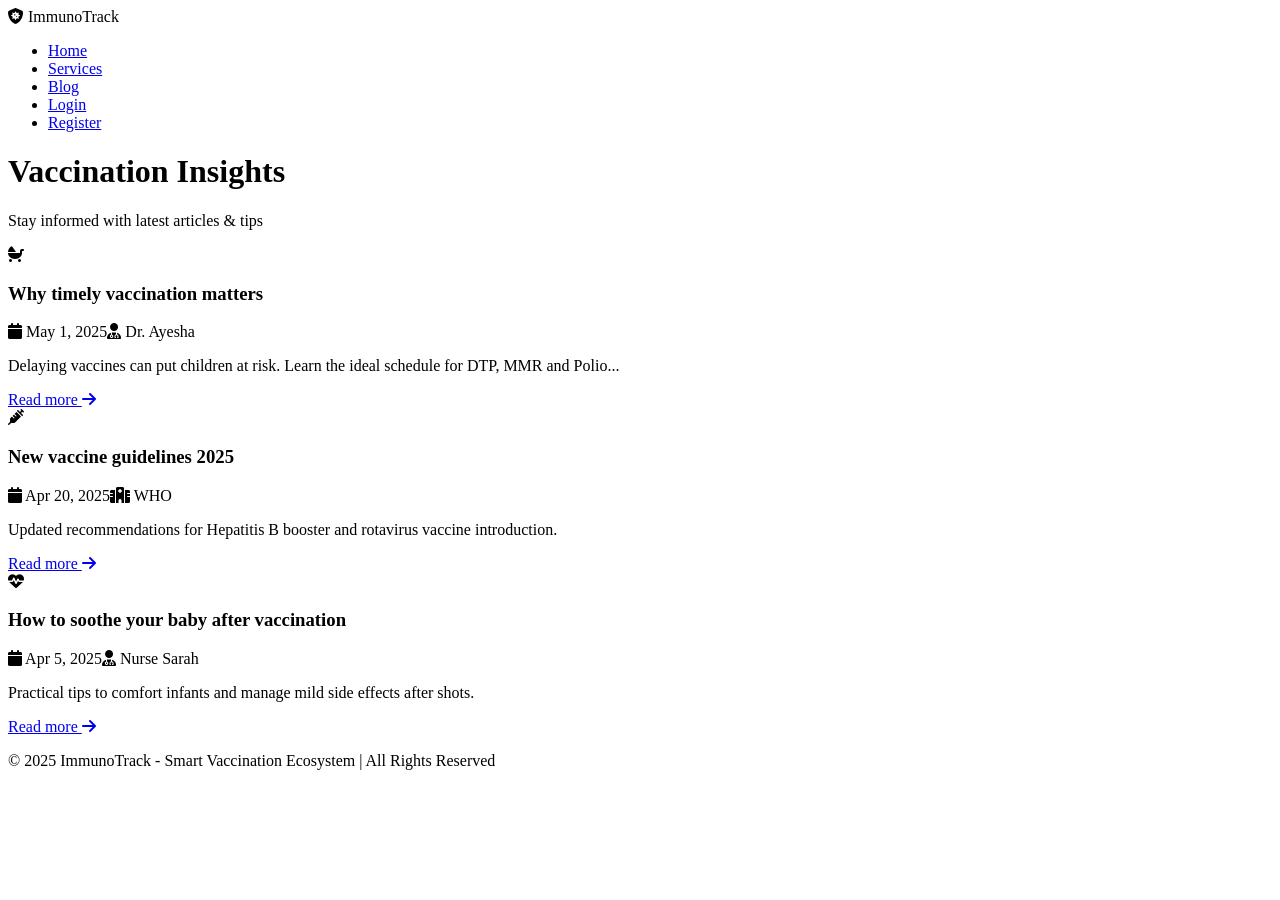
==== blog.html @ 8a72e8ba "Add files via upload" ====
<!DOCTYPE html>
<html lang="en">

<head>
    <meta charset="UTF-8">
    <meta name="viewport" content="width=device-width, initial-scale=1.0">
    <title>Blog | ImmunoTrack</title>
    <link href="https://fonts.googleapis.com/css2?family=Inter:opsz,wght@14..32,300;400;500;600;700;800&display=swap"
        rel="stylesheet">

    <link rel="stylesheet" href="https://cdnjs.cloudflare.com/ajax/libs/font-awesome/6.4.0/css/all.min.css">
    <link rel="stylesheet" href="/css/frontend.css">
    <!-- <style>
        * { margin: 0; padding: 0; box-sizing: border-box; }
        body {
            font-family: 'Inter', sans-serif;
            background: #F8F5FF;
            color: #1E1A3E;
        }
        .navbar {
            display: flex;
            justify-content: space-between;
            align-items: center;
            padding: 20px 40px;
            background: rgba(255,255,255,0.9);
            backdrop-filter: blur(12px);
            position: sticky;
            top: 0;
            z-index: 100;
            border-bottom: 1px solid #E9E4FF;
        }
        .logo {
            font-size: 1.8rem;
            font-weight: 800;
            background: linear-gradient(135deg, #5B2EFF, #3B1CC6);
            -webkit-background-clip: text;
            background-clip: text;
            color: transparent;
        }
        .logo i { color: #5B2EFF; margin-right: 6px; }
        .nav-links {
            display: flex;
            gap: 32px;
            list-style: none;
            align-items: center;
        }
        .nav-links a {
            text-decoration: none;
            font-weight: 500;
            color: #2D2A4A;
            transition: 0.2s;
        }
        .nav-links a:hover, .nav-links a.active { color: #5B2EFF; }
        .btn-nav {
            background: linear-gradient(135deg, #5B2EFF, #3B1CC6);
            color: white !important;
            padding: 8px 20px;
            border-radius: 40px;
        }
        .container { max-width: 1200px; margin: 0 auto; padding: 40px 30px; }
        .page-header {
            text-align: center;
            margin-bottom: 50px;
            animation: fadeIn 0.6s;
        }
        .page-header h1 {
            font-size: 2.8rem;
            background: linear-gradient(135deg, #5B2EFF, #3B1CC6);
            -webkit-background-clip: text;
            background-clip: text;
            color: transparent;
        }
        .blog-grid {
            display: grid;
            grid-template-columns: repeat(auto-fit, minmax(320px, 1fr));
            gap: 35px;
        }
        .blog-card {
            background: white;
            border-radius: 28px;
            overflow: hidden;
            transition: all 0.4s ease;
            box-shadow: 0 8px 20px rgba(0,0,0,0.05);
            animation: slideUp 0.5s backwards;
        }
        .blog-card:nth-child(1) { animation-delay: 0.1s; }
        .blog-card:nth-child(2) { animation-delay: 0.2s; }
        .blog-card:nth-child(3) { animation-delay: 0.3s; }
        .blog-card:hover {
            transform: translateY(-8px);
            box-shadow: 0 25px 35px rgba(91,46,255,0.15);
        }
        .blog-img {
            background: linear-gradient(135deg, #5B2EFF, #7B5CFF);
            height: 180px;
            display: flex;
            align-items: center;
            justify-content: center;
            font-size: 4rem;
            color: white;
        }
        .blog-content {
            padding: 24px;
        }
        .blog-content h3 {
            font-size: 1.4rem;
            margin-bottom: 8px;
        }
        .blog-meta {
            color: #8D86B0;
            font-size: 0.8rem;
            margin-bottom: 12px;
            display: flex;
            gap: 15px;
        }
        .blog-content p {
            color: #5A577A;
            line-height: 1.5;
            margin-bottom: 20px;
        }
        .read-more {
            color: #5B2EFF;
            text-decoration: none;
            font-weight: 600;
            display: inline-flex;
            align-items: center;
            gap: 6px;
        }
        footer {
            background: #1E1A3E;
            color: #CCC8FF;
            text-align: center;
            padding: 25px;
            margin-top: 60px;
        }
        @keyframes fadeIn {
            from { opacity: 0; }
            to { opacity: 1; }
        }
        @keyframes slideUp {
            from { opacity: 0; transform: translateY(30px); }
            to { opacity: 1; transform: translateY(0); }
        }
        @media (max-width: 800px) {
            .navbar { flex-direction: column; gap: 15px; }
            .nav-links { flex-wrap: wrap; justify-content: center; }
        }
    </style> -->
</head>

<body>
    <nav class="navbar">
        <div class="logo"><i class="fas fa-shield-virus"></i> ImmunoTrack</div>
        <ul class="nav-links">
            <li><a href="index.html">Home</a></li>
            <li><a href="services.html">Services</a></li>
            <li><a href="blog.html" class="active">Blog</a></li>
            <li><a href="login.html">Login</a></li>
            <li><a href="register.html" class="btn-nav">Register</a></li>
        </ul>
    </nav>
    <div class="container">
        <div class="page-header">
            <h1>Vaccination Insights</h1>
            <p>Stay informed with latest articles & tips</p>
        </div>
        <div class="blog-grid">
            <div class="blog-card">
                <div class="blog-img"><i class="fas fa-baby-carriage"></i></div>
                <div class="blog-content">
                    <h3>Why timely vaccination matters</h3>
                    <div class="blog-meta"><span><i class="fas fa-calendar"></i> May 1, 2025</span><span><i
                                class="fas fa-user-md"></i> Dr. Ayesha</span></div>
                    <p>Delaying vaccines can put children at risk. Learn the ideal schedule for DTP, MMR and Polio...
                    </p>
                    <a href="#" class="read-more">Read more <i class="fas fa-arrow-right"></i></a>
                </div>
            </div>
            <div class="blog-card">
                <div class="blog-img"><i class="fas fa-syringe"></i></div>
                <div class="blog-content">
                    <h3>New vaccine guidelines 2025</h3>
                    <div class="blog-meta"><span><i class="fas fa-calendar"></i> Apr 20, 2025</span><span><i
                                class="fas fa-hospital"></i> WHO</span></div>
                    <p>Updated recommendations for Hepatitis B booster and rotavirus vaccine introduction.</p>
                    <a href="#" class="read-more">Read more <i class="fas fa-arrow-right"></i></a>
                </div>
            </div>
            <div class="blog-card">
                <div class="blog-img"><i class="fas fa-heartbeat"></i></div>
                <div class="blog-content">
                    <h3>How to soothe your baby after vaccination</h3>
                    <div class="blog-meta"><span><i class="fas fa-calendar"></i> Apr 5, 2025</span><span><i
                                class="fas fa-user-md"></i> Nurse Sarah</span></div>
                    <p>Practical tips to comfort infants and manage mild side effects after shots.</p>
                    <a href="#" class="read-more">Read more <i class="fas fa-arrow-right"></i></a>
                </div>
            </div>
        </div>
    </div>
    <footer>
        <p>© 2025 ImmunoTrack - Smart Vaccination Ecosystem | All Rights Reserved</p>
    </footer>
    <script src="/js/frontend.js"></script>
</body>

</html>
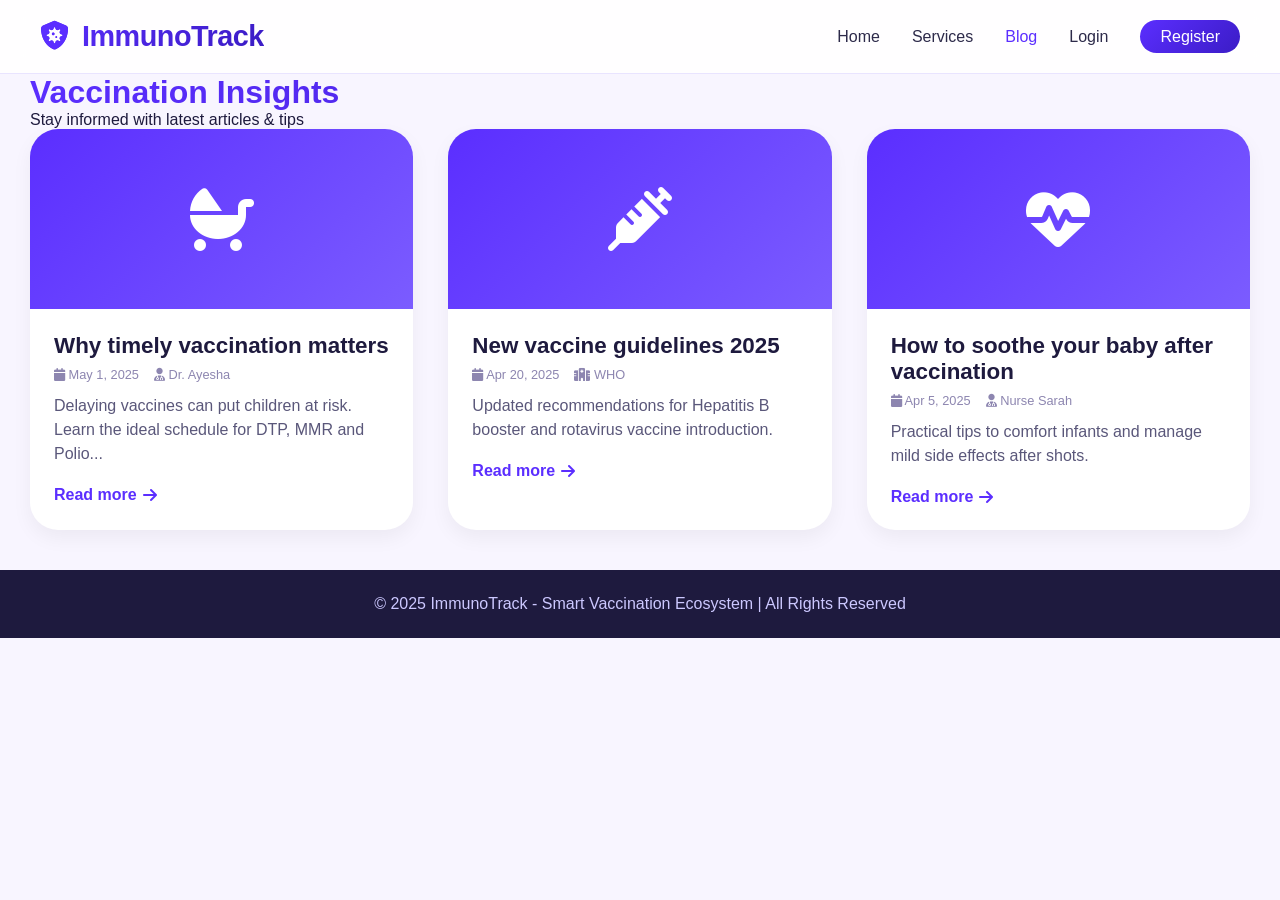
==== commit cadeb956: "Update blog.html" ====
--- a/blog.html
+++ b/blog.html
@@ -9,143 +9,8 @@
         rel="stylesheet">
 
     <link rel="stylesheet" href="https://cdnjs.cloudflare.com/ajax/libs/font-awesome/6.4.0/css/all.min.css">
-    <link rel="stylesheet" href="/css/frontend.css">
-    <!-- <style>
-        * { margin: 0; padding: 0; box-sizing: border-box; }
-        body {
-            font-family: 'Inter', sans-serif;
-            background: #F8F5FF;
-            color: #1E1A3E;
-        }
-        .navbar {
-            display: flex;
-            justify-content: space-between;
-            align-items: center;
-            padding: 20px 40px;
-            background: rgba(255,255,255,0.9);
-            backdrop-filter: blur(12px);
-            position: sticky;
-            top: 0;
-            z-index: 100;
-            border-bottom: 1px solid #E9E4FF;
-        }
-        .logo {
-            font-size: 1.8rem;
-            font-weight: 800;
-            background: linear-gradient(135deg, #5B2EFF, #3B1CC6);
-            -webkit-background-clip: text;
-            background-clip: text;
-            color: transparent;
-        }
-        .logo i { color: #5B2EFF; margin-right: 6px; }
-        .nav-links {
-            display: flex;
-            gap: 32px;
-            list-style: none;
-            align-items: center;
-        }
-        .nav-links a {
-            text-decoration: none;
-            font-weight: 500;
-            color: #2D2A4A;
-            transition: 0.2s;
-        }
-        .nav-links a:hover, .nav-links a.active { color: #5B2EFF; }
-        .btn-nav {
-            background: linear-gradient(135deg, #5B2EFF, #3B1CC6);
-            color: white !important;
-            padding: 8px 20px;
-            border-radius: 40px;
-        }
-        .container { max-width: 1200px; margin: 0 auto; padding: 40px 30px; }
-        .page-header {
-            text-align: center;
-            margin-bottom: 50px;
-            animation: fadeIn 0.6s;
-        }
-        .page-header h1 {
-            font-size: 2.8rem;
-            background: linear-gradient(135deg, #5B2EFF, #3B1CC6);
-            -webkit-background-clip: text;
-            background-clip: text;
-            color: transparent;
-        }
-        .blog-grid {
-            display: grid;
-            grid-template-columns: repeat(auto-fit, minmax(320px, 1fr));
-            gap: 35px;
-        }
-        .blog-card {
-            background: white;
-            border-radius: 28px;
-            overflow: hidden;
-            transition: all 0.4s ease;
-            box-shadow: 0 8px 20px rgba(0,0,0,0.05);
-            animation: slideUp 0.5s backwards;
-        }
-        .blog-card:nth-child(1) { animation-delay: 0.1s; }
-        .blog-card:nth-child(2) { animation-delay: 0.2s; }
-        .blog-card:nth-child(3) { animation-delay: 0.3s; }
-        .blog-card:hover {
-            transform: translateY(-8px);
-            box-shadow: 0 25px 35px rgba(91,46,255,0.15);
-        }
-        .blog-img {
-            background: linear-gradient(135deg, #5B2EFF, #7B5CFF);
-            height: 180px;
-            display: flex;
-            align-items: center;
-            justify-content: center;
-            font-size: 4rem;
-            color: white;
-        }
-        .blog-content {
-            padding: 24px;
-        }
-        .blog-content h3 {
-            font-size: 1.4rem;
-            margin-bottom: 8px;
-        }
-        .blog-meta {
-            color: #8D86B0;
-            font-size: 0.8rem;
-            margin-bottom: 12px;
-            display: flex;
-            gap: 15px;
-        }
-        .blog-content p {
-            color: #5A577A;
-            line-height: 1.5;
-            margin-bottom: 20px;
-        }
-        .read-more {
-            color: #5B2EFF;
-            text-decoration: none;
-            font-weight: 600;
-            display: inline-flex;
-            align-items: center;
-            gap: 6px;
-        }
-        footer {
-            background: #1E1A3E;
-            color: #CCC8FF;
-            text-align: center;
-            padding: 25px;
-            margin-top: 60px;
-        }
-        @keyframes fadeIn {
-            from { opacity: 0; }
-            to { opacity: 1; }
-        }
-        @keyframes slideUp {
-            from { opacity: 0; transform: translateY(30px); }
-            to { opacity: 1; transform: translateY(0); }
-        }
-        @media (max-width: 800px) {
-            .navbar { flex-direction: column; gap: 15px; }
-            .nav-links { flex-wrap: wrap; justify-content: center; }
-        }
-    </style> -->
+    <link rel="stylesheet" href="css/frontend.css">
+   
 </head>
 
 <body>
@@ -201,7 +66,7 @@
     <footer>
         <p>© 2025 ImmunoTrack - Smart Vaccination Ecosystem | All Rights Reserved</p>
     </footer>
-    <script src="/js/frontend.js"></script>
+    <script src"js/frontend.js"></script>
 </body>
 
-</html>+</html>
--- a/css/frontend.css
+++ b/css/frontend.css
@@ -0,0 +1,1053 @@
+* {
+  margin: 0;
+  padding: 0;
+  box-sizing: border-box;
+}
+
+body {
+  font-family: 'Inter', sans-serif;
+  background: #F8F5FF;
+  color: #1E1A3E;
+  overflow-x: hidden;
+}
+
+:root {
+  --purple-dark: #4A1ADB;
+  --purple-primary: #5B2EFF;
+  --purple-light: #7B5CFF;
+  --purple-glow: rgba(91, 46, 255, 0.2);
+  --gradient: linear-gradient(135deg, #5B2EFF, #3B1CC6);
+  --gradient-light: linear-gradient(135deg, #F0ECFF, #FFFFFF);
+}
+
+/* Animations */
+@keyframes fadeUp {
+  0% {
+    opacity: 0;
+    transform: translateY(30px);
+  }
+
+  100% {
+    opacity: 1;
+    transform: translateY(0);
+  }
+}
+
+@keyframes float {
+  0% {
+    transform: translateY(0px);
+  }
+
+  50% {
+    transform: translateY(-15px);
+  }
+
+  100% {
+    transform: translateY(0px);
+  }
+}
+
+@keyframes pulseGlow {
+  0% {
+    box-shadow: 0 0 0 0 var(--purple-glow);
+  }
+
+  70% {
+    box-shadow: 0 0 0 20px rgba(91, 46, 255, 0);
+  }
+
+  100% {
+    box-shadow: 0 0 0 0 rgba(91, 46, 255, 0);
+  }
+}
+
+@keyframes gradientShift {
+  0% {
+    background-position: 0% 50%;
+  }
+
+  50% {
+    background-position: 100% 50%;
+  }
+
+  100% {
+    background-position: 0% 50%;
+  }
+}
+
+@keyframes floatShape {
+  0% {
+    transform: translate(0, 0) rotate(0deg);
+  }
+
+  100% {
+    transform: translate(40px, 25px) rotate(12deg);
+  }
+}
+
+@keyframes fadeSlide {
+  from {
+    opacity: 0;
+    transform: translateY(20px);
+  }
+
+  to {
+    opacity: 1;
+    transform: translateY(0);
+  }
+}
+
+@keyframes slideUp {
+  from {
+    opacity: 0;
+    transform: translateY(30px);
+  }
+
+  to {
+    opacity: 1;
+    transform: translateY(0);
+  }
+}
+
+@keyframes fadeDown {
+  from {
+    opacity: 0;
+    transform: translateY(-20px);
+  }
+
+  to {
+    opacity: 1;
+    transform: translateY(0);
+  }
+}
+
+@keyframes gradientText {
+  0% {
+    background-position: 0% 50%;
+  }
+
+  100% {
+    background-position: 100% 50%;
+  }
+}
+
+/* Animated Background */
+.animated-bg {
+  position: fixed;
+  top: 0;
+  left: 0;
+  width: 100%;
+  height: 100%;
+  z-index: -2;
+  background: linear-gradient(125deg, #F6F3FF, #E9E4FF, #F0ECFF, #DDD6FE);
+  background-size: 400% 400%;
+  animation: gradientShift 22s ease infinite;
+}
+
+/* Floating Shapes */
+.floating-shapes {
+  position: fixed;
+  top: 0;
+  left: 0;
+  width: 100%;
+  height: 100%;
+  z-index: -1;
+  overflow: hidden;
+  pointer-events: none;
+}
+
+.floating-shapes div {
+  position: absolute;
+  background: rgba(91, 46, 255, 0.08);
+  backdrop-filter: blur(40px);
+  border-radius: 50%;
+  animation: floatShape 18s infinite alternate ease-in-out;
+}
+
+.shape-1 {
+  width: 400px;
+  height: 400px;
+  top: -100px;
+  left: -150px;
+}
+
+.shape-2 {
+  width: 500px;
+  height: 500px;
+  bottom: -200px;
+  right: -100px;
+  animation-duration: 25s;
+}
+
+.shape-3 {
+  width: 300px;
+  height: 300px;
+  top: 50%;
+  left: 70%;
+  animation-duration: 20s;
+}
+
+.shape-4 {
+  width: 200px;
+  height: 200px;
+  bottom: 10%;
+  left: 10%;
+  animation-duration: 22s;
+}
+
+/* Navbar */
+.navbar {
+  display: flex;
+  justify-content: space-between;
+  align-items: center;
+  padding: 20px 40px;
+  background: rgba(255, 255, 255, 0.9);
+  backdrop-filter: blur(12px);
+  position: sticky;
+  top: 0;
+  z-index: 100;
+  border-bottom: 1px solid #E9E4FF;
+}
+
+.logo {
+  font-size: 1.8rem;
+  font-weight: 800;
+  background: var(--gradient);
+  -webkit-background-clip: text;
+  background-clip: text;
+  color: transparent;
+  letter-spacing: -0.5px;
+}
+
+.logo i {
+  background: none;
+  -webkit-background-clip: unset;
+  color: #5B2EFF;
+  margin-right: 6px;
+}
+
+.nav-links {
+  display: flex;
+  gap: 32px;
+  align-items: center;
+  list-style: none;
+}
+
+.nav-links a {
+  text-decoration: none;
+  font-weight: 500;
+  color: #2D2A4A;
+  transition: 0.2s;
+}
+
+.nav-links a:hover,
+.nav-links a.active {
+  color: #5B2EFF;
+}
+
+.btn-nav {
+  background: var(--gradient);
+  color: white !important;
+  padding: 8px 20px;
+  border-radius: 40px;
+  transition: 0.2s;
+}
+
+.btn-nav:hover {
+  transform: scale(1.02);
+  box-shadow: 0 8px 20px rgba(91, 46, 255, 0.3);
+}
+
+/* Container */
+.container {
+  max-width: 1300px;
+  margin: 0 auto;
+  padding: 0 30px;
+}
+
+/* Hero Section */
+.hero {
+  display: flex;
+  align-items: center;
+  justify-content: space-between;
+  gap: 50px;
+  padding: 60px 40px;
+  flex-wrap: wrap;
+}
+
+.hero-left {
+  flex: 1;
+  animation: fadeUp 0.8s ease;
+}
+
+.hero-left h1 {
+  font-size: 3.2rem;
+  font-weight: 800;
+  line-height: 1.2;
+  background: linear-gradient(135deg, #2D2A4A, #5B2EFF);
+  -webkit-background-clip: text;
+  background-clip: text;
+  color: transparent;
+  margin-bottom: 20px;
+}
+
+.hero-left p {
+  font-size: 1.1rem;
+  color: #4A4570;
+  margin-bottom: 30px;
+  max-width: 90%;
+}
+
+.hero-buttons {
+  display: flex;
+  gap: 18px;
+  flex-wrap: wrap;
+}
+
+.hero-right {
+  flex: 1;
+  text-align: center;
+  animation: float 5s ease-in-out infinite;
+}
+
+.hero-right img {
+  max-width: 100%;
+  border-radius: 40px;
+  box-shadow: 0 30px 40px -20px rgba(0, 0, 0, 0.2);
+}
+
+/* Buttons */
+.btn-primary {
+  background: var(--gradient);
+  color: white;
+  padding: 12px 28px;
+  border-radius: 40px;
+  text-decoration: none;
+  font-weight: 600;
+  transition: 0.2s;
+  display: inline-flex;
+  align-items: center;
+  gap: 8px;
+}
+
+.btn-primary:hover {
+  transform: translateY(-3px);
+  box-shadow: 0 12px 25px rgba(91, 46, 255, 0.35);
+}
+
+.btn-secondary {
+  background: white;
+  border: 1px solid #DDD6FE;
+  color: #5B2EFF;
+  padding: 12px 28px;
+  border-radius: 40px;
+  text-decoration: none;
+  font-weight: 600;
+  transition: 0.2s;
+}
+
+.btn-secondary:hover {
+  background: #F0ECFF;
+  border-color: #5B2EFF;
+}
+
+/* Stats Banner */
+.stats-banner {
+  background: var(--gradient);
+  color: white;
+  border-radius: 80px;
+  margin: 30px 40px;
+  padding: 30px 20px;
+  display: flex;
+  justify-content: space-around;
+  flex-wrap: wrap;
+  text-align: center;
+}
+
+.stat-item h3 {
+  font-size: 2.2rem;
+  font-weight: 800;
+}
+
+.stat-item p {
+  opacity: 0.9;
+}
+
+/* Services Section */
+.services {
+  text-align: center;
+  padding: 60px 40px;
+}
+
+.services h2 {
+  font-size: 2.5rem;
+  margin-bottom: 15px;
+}
+
+.section-sub {
+  color: #5B2EFF;
+  font-weight: 600;
+  margin-bottom: 40px;
+}
+
+.service-cards {
+  display: flex;
+  gap: 40px;
+  justify-content: center;
+  flex-wrap: wrap;
+}
+
+.card {
+  background: white;
+  border-radius: 32px;
+  padding: 40px 30px;
+  width: 320px;
+  transition: 0.3s;
+  box-shadow: 0 15px 35px rgba(0, 0, 0, 0.05);
+  border: 1px solid #F0ECFF;
+}
+
+.card:hover {
+  transform: translateY(-12px);
+  box-shadow: 0 30px 40px rgba(91, 46, 255, 0.15);
+}
+
+.card-icon {
+  font-size: 3.5rem;
+  background: linear-gradient(135deg, #5B2EFF, #7B5CFF);
+  -webkit-background-clip: text;
+  background-clip: text;
+  color: transparent;
+  margin-bottom: 20px;
+}
+
+.card h3 {
+  font-size: 1.8rem;
+  margin-bottom: 15px;
+}
+
+.card p {
+  color: #5A577A;
+  line-height: 1.5;
+}
+
+.card .feature-list {
+  text-align: left;
+  margin-top: 20px;
+  list-style: none;
+}
+
+.card .feature-list li {
+  margin: 10px 0;
+  display: flex;
+  align-items: center;
+  gap: 8px;
+}
+
+.card .feature-list i {
+  color: #5B2EFF;
+  font-size: 0.9rem;
+}
+
+/* Testimonials */
+.testimonials {
+  background: white;
+  border-radius: 50px;
+  margin: 40px;
+  padding: 50px 30px;
+  text-align: center;
+}
+
+.testimonial-grid {
+  display: flex;
+  gap: 30px;
+  justify-content: center;
+  flex-wrap: wrap;
+  margin-top: 30px;
+}
+
+.testimonial-card {
+  background: #F9F8FF;
+  border-radius: 28px;
+  padding: 25px;
+  max-width: 320px;
+  text-align: left;
+  transition: all 0.3s ease;
+}
+
+.testimonial-card i {
+  color: #FFC107;
+  margin-bottom: 10px;
+}
+
+.testimonial-card p {
+  font-style: italic;
+  margin: 15px 0;
+}
+
+.testimonial-card h4 {
+  color: #3B1CC6;
+}
+
+.testimonial-card:hover {
+  transform: translateY(-8px);
+  box-shadow: 0 25px 35px rgba(91, 46, 255, 0.15);
+}
+
+/* FAQ */
+.faq {
+  padding: 40px;
+  max-width: 900px;
+  margin: auto;
+}
+
+.faq h2 {
+  text-align: center;
+  margin-bottom: 30px;
+}
+
+.faq-item {
+  background: white;
+  border-radius: 20px;
+  margin-bottom: 16px;
+  padding: 18px 24px;
+  cursor: pointer;
+  border: 1px solid #EDE8FF;
+  animation: fadeUp 0.6s ease backwards;
+}
+
+.faq-item:nth-child(1) {
+  animation-delay: 0.1s;
+}
+
+.faq-item:nth-child(2) {
+  animation-delay: 0.2s;
+}
+
+.faq-item:nth-child(3) {
+  animation-delay: 0.3s;
+}
+
+.faq-question {
+  display: flex;
+  justify-content: space-between;
+  font-weight: 700;
+  font-size: 1.1rem;
+}
+
+.faq-answer {
+  max-height: 0;
+  overflow: hidden;
+  transition: max-height 0.4s ease, padding 0.2s;
+  color: #5A577A;
+  padding-top: 0;
+}
+
+.faq-item.active .faq-answer {
+  max-height: 200px;
+  padding-top: 12px;
+}
+
+/* Steps (How it works) */
+.steps {
+  display: flex;
+  flex-direction: column;
+  gap: 40px;
+  align-items: center;
+}
+
+.step {
+  display: flex;
+  align-items: center;
+  gap: 30px;
+  background: white;
+  border-radius: 60px;
+  padding: 20px 30px;
+  width: 100%;
+  max-width: 700px;
+  box-shadow: 0 15px 30px rgba(0, 0, 0, 0.05);
+  transition: 0.3s;
+  animation: slideUp 0.6s backwards;
+}
+
+.step:nth-child(1) {
+  animation-delay: 0.1s;
+}
+
+.step:nth-child(2) {
+  animation-delay: 0.2s;
+}
+
+.step:nth-child(3) {
+  animation-delay: 0.3s;
+}
+
+.step:hover {
+  transform: scale(1.02);
+  box-shadow: 0 20px 35px rgba(91, 46, 255, 0.2);
+}
+
+.step-number {
+  background: linear-gradient(135deg, #5B2EFF, #7B5CFF);
+  width: 60px;
+  height: 60px;
+  border-radius: 50%;
+  display: flex;
+  align-items: center;
+  justify-content: center;
+  font-size: 1.8rem;
+  font-weight: 800;
+  color: white;
+}
+
+.step-text {
+  text-align: left;
+}
+
+.step-text h3 {
+  font-size: 1.6rem;
+  margin-bottom: 6px;
+}
+
+.step-text p {
+  color: #5A577A;
+}
+
+/* Blog Grid */
+.blog-grid {
+  display: grid;
+  grid-template-columns: repeat(auto-fit, minmax(320px, 1fr));
+  gap: 35px;
+}
+
+.blog-card {
+  background: white;
+  border-radius: 28px;
+  overflow: hidden;
+  transition: all 0.4s ease;
+  box-shadow: 0 8px 20px rgba(0, 0, 0, 0.05);
+  animation: slideUp 0.5s backwards;
+}
+
+.blog-card:nth-child(1) {
+  animation-delay: 0.1s;
+}
+
+.blog-card:nth-child(2) {
+  animation-delay: 0.2s;
+}
+
+.blog-card:nth-child(3) {
+  animation-delay: 0.3s;
+}
+
+.blog-card:hover {
+  transform: translateY(-8px);
+  box-shadow: 0 25px 35px rgba(91, 46, 255, 0.15);
+}
+
+.blog-img {
+  background: linear-gradient(135deg, #5B2EFF, #7B5CFF);
+  height: 180px;
+  display: flex;
+  align-items: center;
+  justify-content: center;
+  font-size: 4rem;
+  color: white;
+}
+
+.blog-content {
+  padding: 24px;
+}
+
+.blog-content h3 {
+  font-size: 1.4rem;
+  margin-bottom: 8px;
+}
+
+.blog-meta {
+  color: #8D86B0;
+  font-size: 0.8rem;
+  margin-bottom: 12px;
+  display: flex;
+  gap: 15px;
+}
+
+.blog-content p {
+  color: #5A577A;
+  line-height: 1.5;
+  margin-bottom: 20px;
+}
+
+.read-more {
+  color: #5B2EFF;
+  text-decoration: none;
+  font-weight: 600;
+  display: inline-flex;
+  align-items: center;
+  gap: 6px;
+}
+
+/* Login/Register Containers */
+.login-container,
+.auth-container {
+  background: rgba(255, 255, 255, 0.92);
+  backdrop-filter: blur(12px);
+  border-radius: 48px;
+  box-shadow: 0 20px 40px rgba(0, 0, 0, 0.1), 0 4px 12px rgba(91, 46, 255, 0.2);
+  width: 460px;
+  max-width: 90%;
+  padding: 40px 35px;
+  margin: 50px auto;
+  transition: transform 0.3s ease, box-shadow 0.3s;
+  border: 1px solid rgba(255, 255, 255, 0.6);
+  animation: fadeSlide 0.6s ease-out;
+}
+
+.login-container:hover,
+.auth-container:hover {
+  transform: translateY(-5px);
+  box-shadow: 0 30px 50px rgba(91, 46, 255, 0.25);
+}
+
+h2 {
+  text-align: center;
+  font-weight: 700;
+  margin: 10px 0 25px;
+  color: #1E1A3E;
+}
+
+h1,
+h2,
+.logo {
+  background: linear-gradient(135deg, #5B2EFF, #3B1CC6, #7B5CFF);
+  background-size: 200% auto;
+  -webkit-background-clip: text;
+  background-clip: text;
+  color: transparent;
+  animation: gradientText 4s ease infinite alternate;
+}
+
+.input-group {
+  margin-bottom: 20px;
+  position: relative;
+}
+
+.input-group i {
+  position: absolute;
+  left: 16px;
+  top: 50%;
+  transform: translateY(-50%);
+  color: #8D86B0;
+  font-size: 1.1rem;
+}
+
+input,
+select {
+  width: 100%;
+  padding: 14px 16px 14px 45px;
+  border: 1px solid #DDD6FE;
+  border-radius: 30px;
+  font-size: 1rem;
+  background: white;
+  transition: 0.2s;
+  font-family: inherit;
+}
+
+input:focus,
+select:focus {
+  outline: none;
+  border-color: #5B2EFF;
+  box-shadow: 0 0 0 3px rgba(91, 46, 255, 0.2);
+}
+
+.btn-login {
+  width: 100%;
+  background: var(--gradient);
+  color: white;
+  border: none;
+  padding: 14px;
+  border-radius: 40px;
+  font-weight: 700;
+  font-size: 1rem;
+  cursor: pointer;
+  transition: 0.3s;
+  margin-top: 5px;
+  display: flex;
+  align-items: center;
+  justify-content: center;
+  gap: 8px;
+}
+
+.btn-login:hover {
+  transform: scale(1.02);
+  box-shadow: 0 8px 20px rgba(91, 46, 255, 0.4);
+}
+
+.auth-link,
+.register-link {
+  text-align: center;
+  margin-top: 25px;
+  color: #5A577A;
+}
+
+.auth-link a,
+.register-link a {
+  color: #5B2EFF;
+  text-decoration: none;
+  font-weight: 600;
+}
+
+.error-msg {
+  background: #FFE6E6;
+  color: #FF6B6B;
+  padding: 12px;
+  border-radius: 10px;
+  text-align: center;
+  margin-bottom: 15px;
+}
+
+.success-msg {
+  background: #E0F7E8;
+  color: #28A745;
+  padding: 12px;
+  border-radius: 10px;
+  text-align: center;
+  margin-bottom: 15px;
+}
+
+.btn-cta {
+  margin-top: 50px;
+  background: var(--gradient);
+  color: white;
+  padding: 14px 32px;
+  border-radius: 40px;
+  text-decoration: none;
+  font-weight: 700;
+  display: inline-flex;
+  align-items: center;
+  gap: 8px;
+  transition: 0.3s;
+}
+
+.btn-cta:hover {
+  transform: translateY(-3px);
+  box-shadow: 0 10px 20px rgba(91, 46, 255, 0.3);
+}
+
+/* Footer */
+footer {
+  background: #1E1A3E;
+  color: #CCC8FF;
+  text-align: center;
+  padding: 25px;
+  margin-top: 40px;
+}
+
+/* Responsive */
+@media (max-width: 850px) {
+  .navbar {
+    flex-direction: column;
+    gap: 15px;
+  }
+
+  .nav-links {
+    flex-wrap: wrap;
+    justify-content: center;
+  }
+
+  .hero {
+    flex-direction: column;
+    text-align: center;
+    padding: 30px;
+  }
+
+  .hero-left p {
+    max-width: 100%;
+  }
+
+  .stats-banner {
+    margin: 20px;
+    border-radius: 40px;
+  }
+}
+
+@media (max-width: 800px) {
+  .step {
+    flex-direction: column;
+    text-align: center;
+  }
+
+  .step-text {
+    text-align: center;
+  }
+}
+
+/* Animated Gradient Background */
+.animated-bg {
+  position: fixed;
+  top: 0;
+  left: 0;
+  width: 100%;
+  height: 100%;
+  z-index: -2;
+  background: linear-gradient(125deg, #F6F3FF, #E9E4FF, #F0ECFF, #DDD6FE);
+  background-size: 400% 400%;
+  animation: gradientShift 15s ease infinite;
+}
+
+@keyframes gradientShift {
+  0% {
+    background-position: 0% 50%;
+  }
+
+  50% {
+    background-position: 100% 50%;
+  }
+
+  100% {
+    background-position: 0% 50%;
+  }
+}
+
+/* Floating Shapes Background */
+.floating-shapes {
+  position: fixed;
+  top: 0;
+  left: 0;
+  width: 100%;
+  height: 100%;
+  z-index: -1;
+  overflow: hidden;
+  pointer-events: none;
+}
+
+.floating-shapes div {
+  position: absolute;
+  background: rgba(91, 46, 255, 0.08);
+  border-radius: 50%;
+  animation: floatShape 20s infinite alternate ease-in-out;
+}
+
+.shape-bg-1 {
+  width: 300px;
+  height: 300px;
+  top: 10%;
+  left: -100px;
+}
+
+.shape-bg-2 {
+  width: 450px;
+  height: 450px;
+  bottom: -150px;
+  right: -100px;
+  animation-duration: 25s;
+}
+
+.shape-bg-3 {
+  width: 200px;
+  height: 200px;
+  top: 50%;
+  left: 80%;
+  animation-duration: 18s;
+}
+
+.shape-bg-4 {
+  width: 250px;
+  height: 250px;
+  bottom: 20%;
+  left: 20%;
+  animation-duration: 22s;
+}
+
+@keyframes floatShape {
+  0% {
+    transform: translate(0, 0) rotate(0deg);
+  }
+
+  100% {
+    transform: translate(50px, 30px) rotate(15deg);
+  }
+}
+
+/* Mobile Responsive */
+@media (max-width: 768px) {
+  .sidebar {
+    width: 70px;
+  }
+
+  .sidebar h2,
+  .sidebar ul li span {
+    display: none;
+  }
+
+  .main-content {
+    margin-left: 70px;
+    padding: 15px;
+  }
+
+  .stats-grid {
+    grid-template-columns: 1fr;
+  }
+
+  .children-grid {
+    grid-template-columns: 1fr;
+  }
+
+  .navbar {
+    flex-direction: column;
+    gap: 10px;
+  }
+
+  .hero {
+    flex-direction: column;
+    text-align: center;
+  }
+
+  .service-cards {
+    flex-direction: column;
+    align-items: center;
+  }
+
+  .card {
+    width: 100%;
+  }
+
+  .filter-bar {
+    flex-direction: column;
+  }
+
+  table {
+    font-size: 12px;
+  }
+
+  th,
+  td {
+    padding: 6px;
+  }
+}
+.menu-icon {
+    display: none;
+    font-size: 1.8rem;
+    cursor: pointer;
+    color: #5B2EFF;
+}
+
+@media (max-width: 768px) {
+    .menu-icon {
+        display: block;
+    }
+    .nav-links {
+        display: none;
+        width: 100%;
+        flex-direction: column;
+        text-align: center;
+        padding: 15px 0;
+    }
+    .nav-links.show {
+        display: flex;
+    }
+    .navbar {
+        flex-wrap: wrap;
+    }
+}
